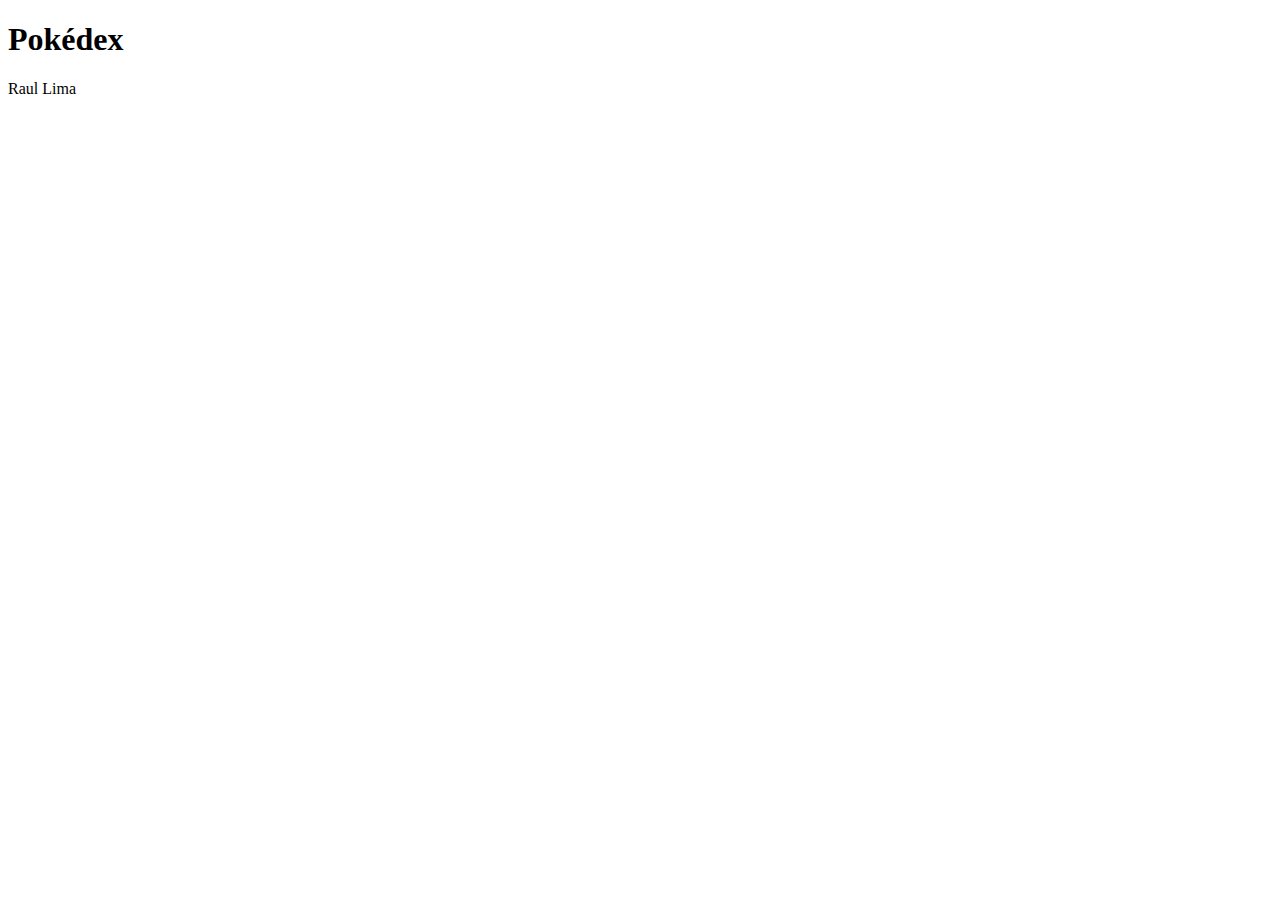
==== index.html @ 2214b979 "create project" ====
<!DOCTYPE html>
<html lang="en">
  <head>
    <meta charset="UTF-8" />
    <meta name="viewport" content="width=device-width, initial-scale=1.0" />
    <title>PokeChallenge_Coderhouse</title>
  </head>
  <body>
    <h1>Pokédex</h1>
    <p>Raul Lima</p>
  </body>
</html>
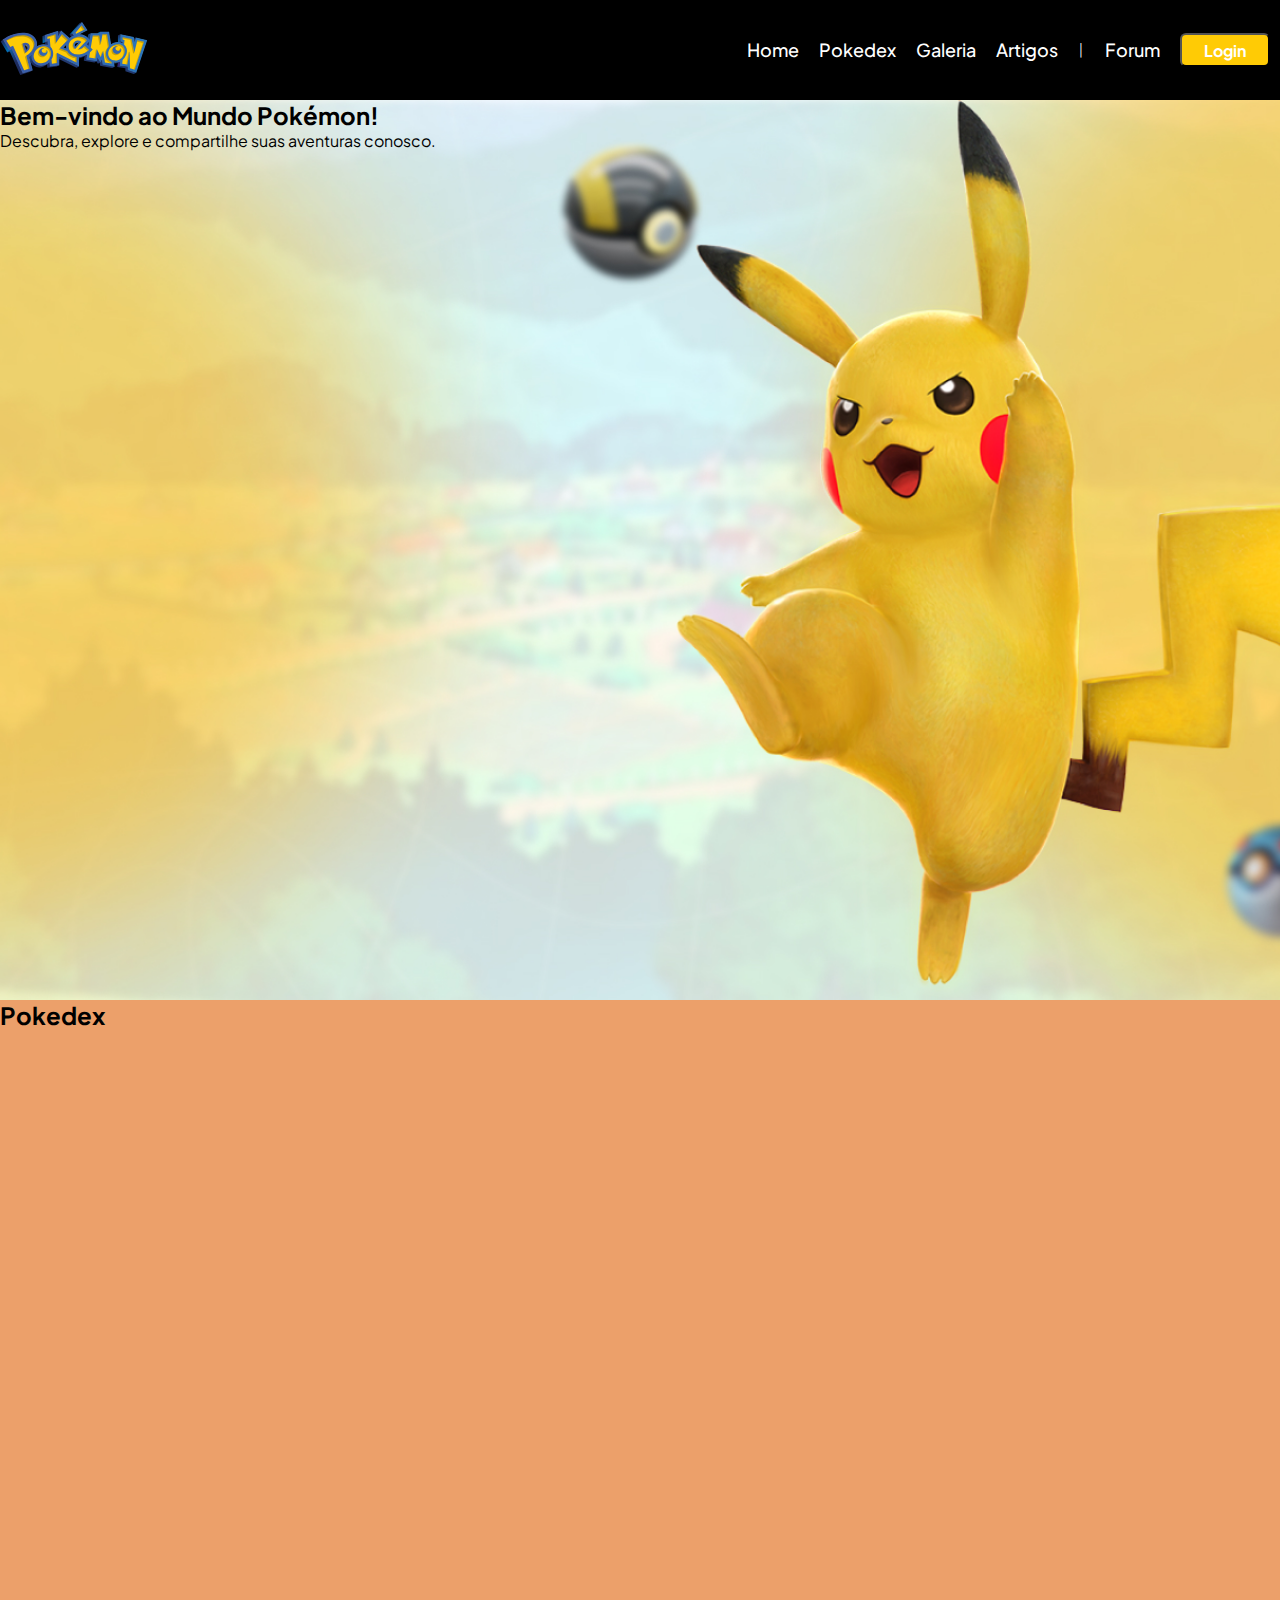
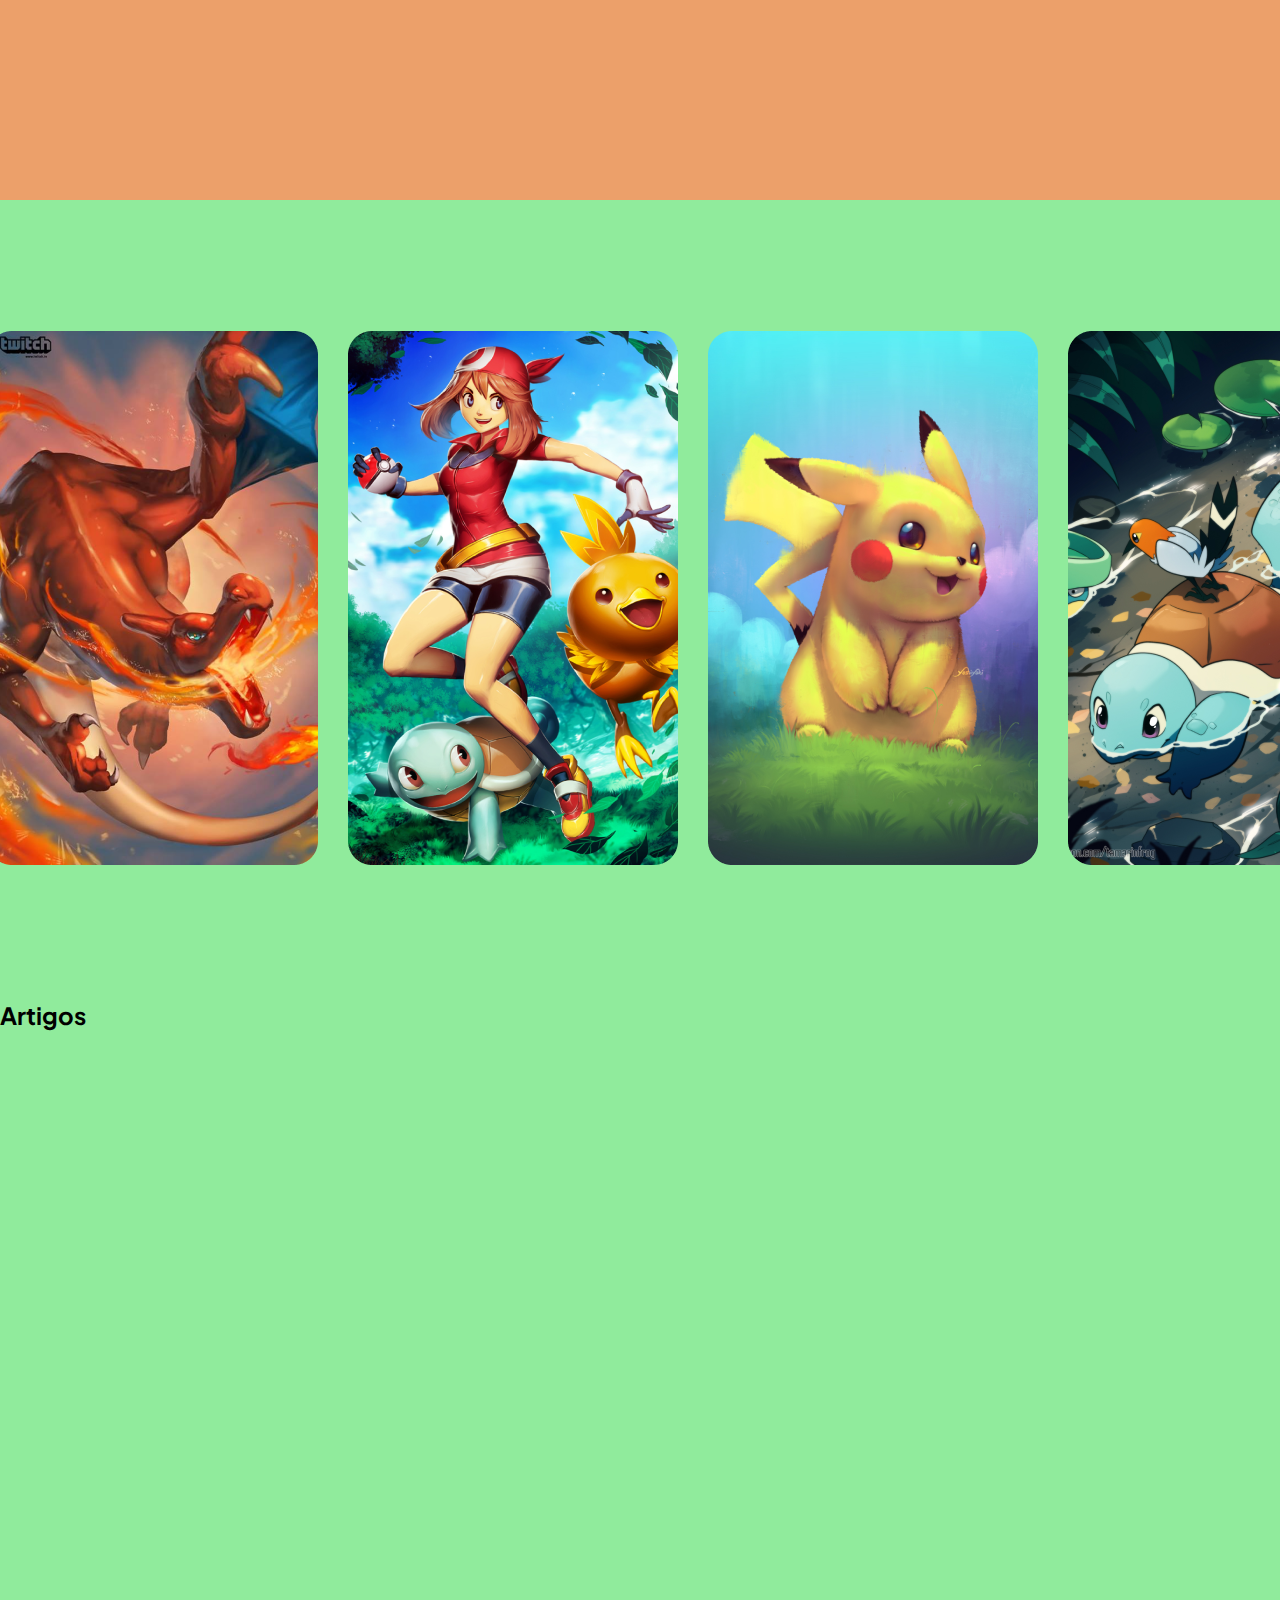
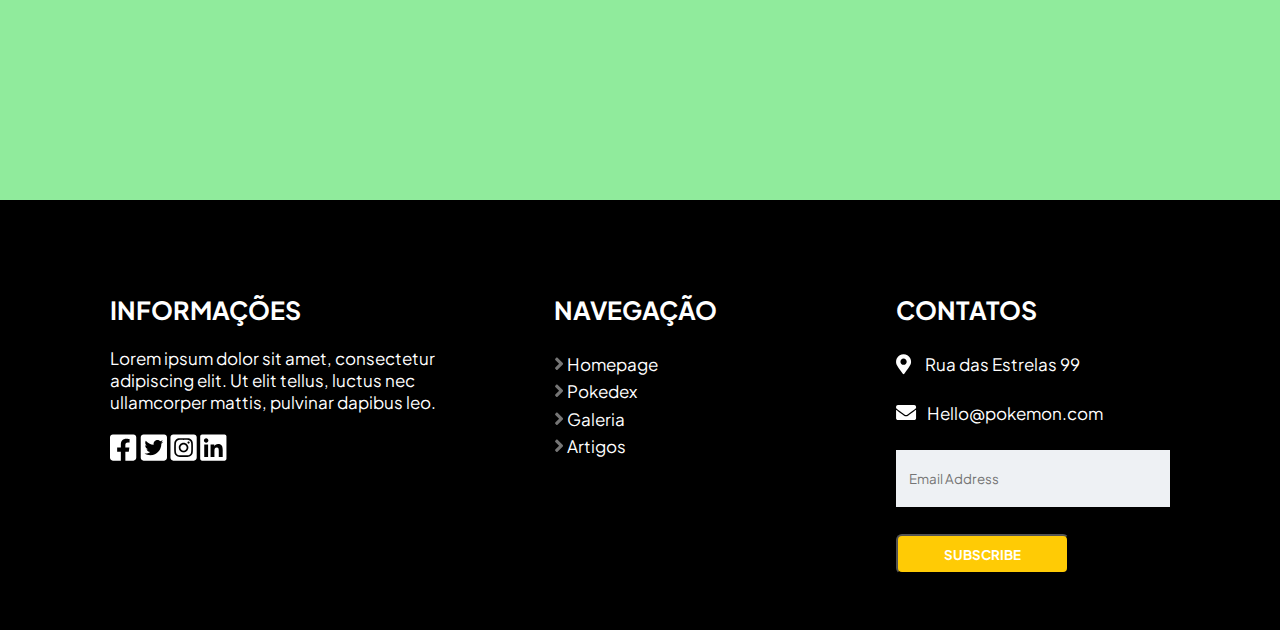
==== commit a09e56ff: "cria projeto" ====
--- a/index.html
+++ b/index.html
@@ -1,12 +1,112 @@
 <!DOCTYPE html>
-<html lang="en">
-  <head>
-    <meta charset="UTF-8" />
-    <meta name="viewport" content="width=device-width, initial-scale=1.0" />
-    <title>PokeChallenge_Coderhouse</title>
-  </head>
-  <body>
-    <h1>Pokédex</h1>
-    <p>Raul Lima</p>
-  </body>
-</html>
+<html lang="pt-br">
+
+<head>
+  <title>Artigos Pokémon</title>
+  <link rel="stylesheet" type="text/css" href="resources/css/index-style.css">
+  <meta charset="utf-8">
+</head>
+
+<body>
+  <header>
+    <div class="header__container">
+      <div class="header__logo">
+        <img src="resources/img/Pokemon 1.svg" alt="Logo do Pokemon">
+      </div>
+
+      <div class="menu__section">
+        <nav>
+          <ul class="menu">
+            <li><a href="index.html">Home</a></li>
+            <li><a href="pokedex/pokedex.html">Pokedex</a></li>
+            <li><a href="galeria/galeria.html">Galeria</a></li>
+            <li><a href="artigos/artigos.html">Artigos</a></li>
+            <li> │</li>
+            <li><a href="/forum/forum.html">Forum</a></li>
+            <li><button><a href="Login">Login</a></button></li>
+          </ul>
+        </nav>
+      </div>
+
+    </div>
+  </header>
+
+  <main>
+    <section class="banner">
+      <h2>Bem-vindo ao Mundo Pokémon!</h2>
+      <p>Descubra, explore e compartilhe suas aventuras conosco.</p>
+    </section>
+
+    <section class="pokedex">
+      <h2>Pokedex</h2>
+      <!-- Adicione artigos ou destaques aqui -->
+    </section>
+
+    <section class="galeria">
+      <div class="cards">
+        <div class="card">
+          <img src="resources/img/Cards NFT01.png" alt="cards da galeria de imagens">
+        </div>
+        <div class="card">
+          <img src="resources/img/Cards NFT02.png" alt="cards da galeria de imagens">
+        </div>
+        <div class="card">
+          <img src="resources/img/Cards NFT03.png" alt="cards da galeria de imagens">
+        </div>
+        <div class="card">
+          <img src="resources/img/Cards NFT04.png" alt="cards da galeria de imagens">
+        </div>
+      </div>
+
+      <!-- Adicione artigos ou destaques aqui -->
+    </section>
+
+    <section class="artigos">
+      <h2>Artigos</h2>
+      <!-- Adicione artigos ou destaques aqui -->
+    </section>
+  </main>
+
+  <footer>
+    <div class="footer__container">
+      <div class="infos">
+        <h3 class="infos__title">INFORMAÇÕES</h3>
+        <p class="infos__text">
+          Lorem ipsum dolor sit amet, consectetur adipiscing elit. Ut elit tellus, luctus nec ullamcorper mattis, pulvinar dapibus leo.
+        </p>
+        <div class="infos_icons">
+          <img src="resources/img/icon_facebook.svg">
+          <img src="resources/img/icon_twitter.svg">
+          <img src="resources/img/icon_instagram.svg">
+          <img src="resources/img/icon_linkedin.svg">
+        </div>
+      </div>
+
+      <div class="navigation">
+        <h3 class="navigation__title">NAVEGAÇÃO</h3>
+        <ul>
+          <li><a href="">&nbsp;Homepage</a></li>
+          <li><a href="">&nbsp;Pokedex</a></li>
+          <li><a href="">&nbsp;Galeria</a></li>
+          <li><a href="">&nbsp;Artigos</a></li>
+        </ul>
+      </div>
+
+      <div class="contacts">
+        <h3 class="contacts__title">CONTATOS</h3>
+        <div class="contacts__rua__email">
+          <img src="resources/img/icon_localization.svg">
+          <p>&nbsp;Rua das Estrelas 99</p>
+        </div>
+        <div class="contacts__rua__email">
+          <img src="resources/img//icon_email.svg">
+          <p>Hello@pokemon.com</p>
+        </div>
+        <input class="contacts__email__input" type="text" placeholder="Email Address">
+        <button class="contacts__email__button" type="button">SUBSCRIBE</button>
+      </div>
+    </div>
+  </footer>
+</body>
+
+</html>--- a/resources/css/index-style.css
+++ b/resources/css/index-style.css
@@ -0,0 +1,195 @@
+@import url('https://fonts.googleapis.com/css2?family=Plus+Jakarta+Sans:wght@300;400;600;700&family=Roboto+Condensed:wght@300;400;700&display=swap');
+
+* {
+    box-sizing: border-box;
+    margin: 0;
+    padding: 0;
+    font-family: 'Plus Jakarta Sans', sans-serif;
+}
+
+button {
+    width: 90px;
+    height: 34px;
+    border-radius: 6px;
+    background-color: #ffcb05;
+    align-items: center;
+}
+
+li button a {
+    font-size: 16px;
+    font-weight: 700;
+}
+header {
+    background-color: black;
+    display: flex;
+}
+
+header .header__container {
+    display: flex;
+    flex-direction: row;
+    align-items: center;
+    justify-content: space-between;
+    height: 100px;
+    max-width: 1280px;
+    width: 100%;
+    margin: auto;
+    color: white;
+}
+
+nav ul {
+    display: flex;
+    align-items: center;
+}
+
+nav ul li {
+    display: flex;
+    padding: 0 10px;
+    font-style: normal;
+    font-weight: 500;
+    font-size: 12px;
+    line-height: 24px;
+}
+
+nav a {
+    font-family: 'Plus Jakarta Sans', sans-serif;
+    text-decoration: none;
+    color: white;
+    font-weight: 500;
+    font-size: 18px;
+}
+.banner {
+    height: 900px;
+    background-color: rgb(97, 241, 241);
+    background-image: url(../img/background01.jpg);
+    background-repeat: no-repeat;
+    background-position: center;
+    background-size: cover;
+}
+
+.pokedex {
+    height: 800px;
+    background-color: rgb(236, 160, 106);
+}
+
+.galeria {
+    height: 800px;
+    background-color: rgb(144, 235, 156);
+    display: flex;
+    justify-content: center;
+}
+
+.cards {
+    display: flex;
+    align-items: center;
+    flex-direction: row;
+    align-content: space-between;
+}
+
+.card {
+    margin-left: 30px;
+}
+
+.artigos {
+    height: 800px;
+    background-color: rgb(144, 235, 156);
+}
+
+footer {
+    height: 300px;
+    background-color: rgb(0, 0, 0);
+}
+
+/* Footer */
+footer {
+    display: flex;
+    justify-content: center;
+    height: 430px;
+    font-size: 17px;
+    color: white;
+}
+
+.footer__container {
+    width: 1172px;
+    height: 280px;
+    padding: 94px 56px 48px 56px;
+    display: flex;
+    justify-content: space-between;
+}
+
+.infos {
+    width: 375px;
+    height: 171px;
+    display: flex;
+    flex-direction: column;
+    justify-content: space-between;
+}
+
+.infos__text {
+    font-size: 17px;
+}
+.infos_icons {
+}
+
+.navigation {
+    width: 274px;
+    height: 176px;
+    display: flex;
+    flex-direction: column;
+    justify-content: space-between;
+}
+
+.navigation ul {
+    display: flex;
+    height: 130px;
+    flex-direction: column;
+    justify-content: space-around;
+    padding: 10px;
+    list-style: none;
+}
+
+.navigation ul li::marker {
+    content: url('../img/icon_marker.svg');
+}
+
+.navigation a {
+    text-decoration: none;
+    color: white;
+}
+
+.contacts {
+    width: 274px;
+    height: 280px;
+    display: flex;
+    flex-direction: column;
+    justify-content: space-between;
+}
+
+.contacts__rua__email {
+    display: flex;
+}
+
+.contacts__rua__email p {
+    margin-left: 10px;
+}
+
+.contacts__email__input {
+    background-color: #eef1f4;
+    padding: 20px 36px 20px 13px;
+    border: none;
+}
+
+.contacts__email__button {
+    width: 173px;
+    height: 40px;
+    border-radius: 6px;
+    background-color: #ffcb05;
+    align-items: center;
+    font-weight: 700;
+    color: white;
+}
+
+.infos__title,
+.navigation__title,
+.contacts__title {
+    font-size: 25px;
+}
